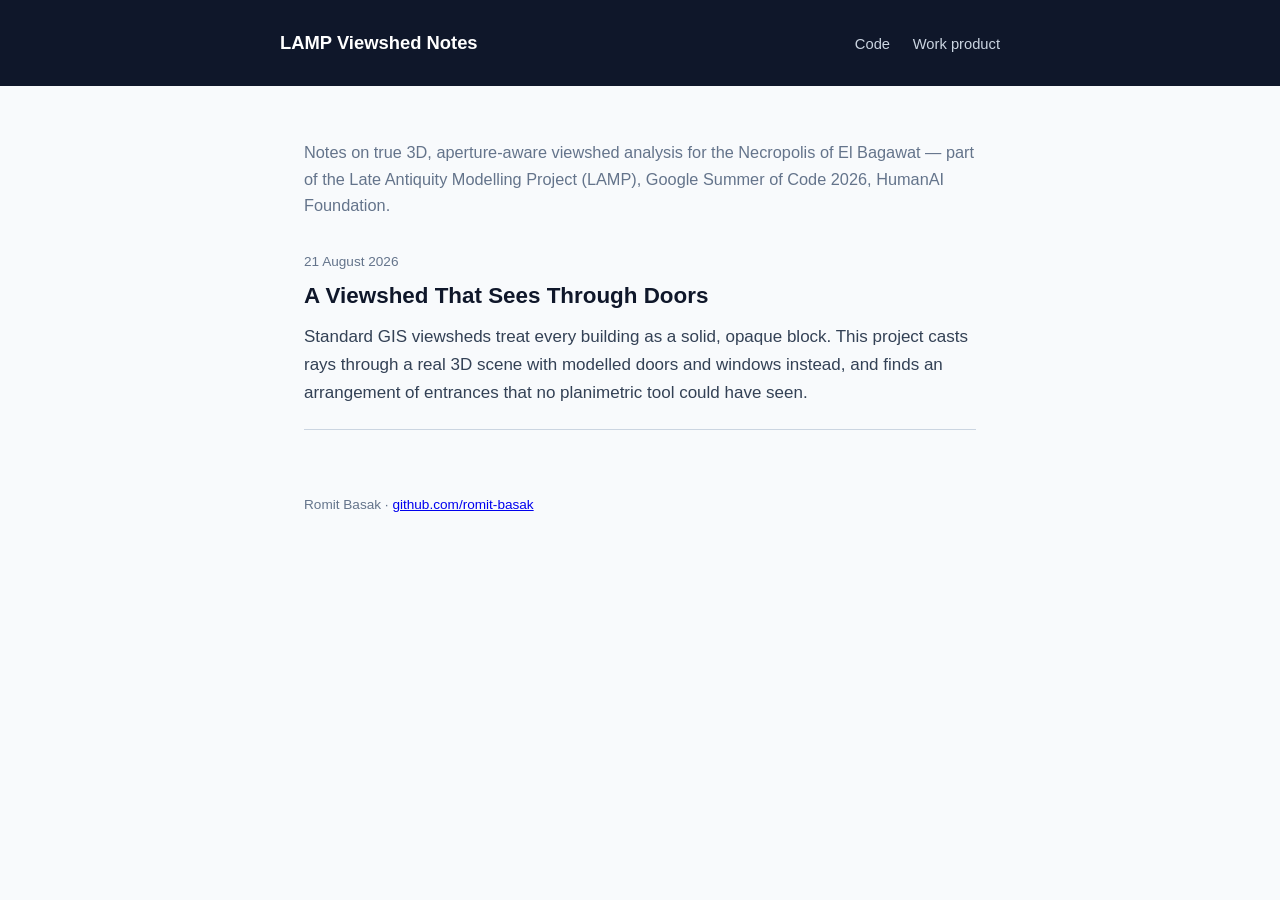
==== index.html @ 641193c7 "Added a GitHub Pages blog site, with a first post on the aperture-aware viewshed engine and its find" ====
<!DOCTYPE html>
<html lang="en">
<head>
<meta charset="utf-8">
<meta name="viewport" content="width=device-width, initial-scale=1">
<title>LAMP Viewshed Notes</title>
<meta name="description" content="Notes on true 3D, aperture-aware viewshed analysis for the Necropolis of El Bagawat — GSoC 2026, Late Antiquity Modelling Project.">
<link rel="stylesheet" href="blog/assets/site.css">
</head>
<body>
<header class="site-header">
  <div class="wrap">
    <a class="brand" href="index.html">LAMP Viewshed Notes</a>
    <nav>
      <a href="https://github.com/romit-basak/LAMP-public">Code</a>
      <a href="https://github.com/romit-basak/LAMP-public/blob/main/GSOC_WORK_PRODUCT.md">Work product</a>
    </nav>
  </div>
</header>

<main>
  <p class="intro">
    Notes on true 3D, aperture-aware viewshed analysis for the
    Necropolis of El Bagawat — part of the Late Antiquity Modelling
    Project (LAMP), Google Summer of Code 2026, HumanAI Foundation.
  </p>

  <ul class="post-list">
    <li class="post-card">
      <time datetime="2026-08-21">21 August 2026</time>
      <h2><a href="blog/GSoC-2026-submission/">A Viewshed That Sees Through Doors</a></h2>
      <p>
        Standard GIS viewsheds treat every building as a solid,
        opaque block. This project casts rays through a real 3D scene
        with modelled doors and windows instead, and finds an
        arrangement of entrances that no planimetric tool could have
        seen.
      </p>
    </li>
  </ul>
</main>

<footer class="site-footer">
  Romit Basak · <a href="https://github.com/romit-basak">github.com/romit-basak</a>
</footer>
</body>
</html>
---- blog/assets/site.css ----
/* Shared styles for the LAMP viewshed blog. Plain CSS, no build step,
   no external font or framework dependency — kept deliberately
   self-contained so the site works from a static file server with
   nothing else in place. */

:root {
  --ink: #0f172a;
  --mute: #64748b;
  --line: #cbd5e1;
  --accent: #f97316;
  --accent-dark: #b45309;
  --accent-bg: #fff7ed;
  --cyan: #0891b2;
  --cyan-dark: #0e7490;
  --paper: #ffffff;
  --canvas: #f8fafc;
  --max-w: 720px;
}

* { box-sizing: border-box; }

html { -webkit-text-size-adjust: 100%; }

body {
  margin: 0;
  background: var(--canvas);
  color: var(--ink);
  font: 17px/1.65 -apple-system, BlinkMacSystemFont, "Segoe UI", Roboto,
        Helvetica, Arial, sans-serif;
}

header.site-header {
  background: var(--ink);
  color: #fff;
  padding: 28px 24px;
}

header.site-header .wrap {
  max-width: var(--max-w);
  margin: 0 auto;
  display: flex;
  align-items: baseline;
  justify-content: space-between;
  gap: 16px;
  flex-wrap: wrap;
}

header.site-header a.brand {
  color: #fff;
  text-decoration: none;
  font-weight: 700;
  font-size: 1.15rem;
}

header.site-header a.brand:hover { text-decoration: underline; }

header.site-header nav a {
  color: #cbd5e1;
  text-decoration: none;
  font-size: 0.92rem;
  margin-left: 18px;
}

header.site-header nav a:hover { color: #fff; }

main {
  max-width: var(--max-w);
  margin: 0 auto;
  padding: 36px 24px 64px;
}

/* ---- index / post-list page ------------------------------------- */

.intro {
  color: var(--mute);
  margin-bottom: 32px;
  font-size: 1.02rem;
}

.post-list { list-style: none; margin: 0; padding: 0; }

.post-card {
  padding: 22px 0;
  border-bottom: 1px solid var(--line);
}

.post-card:first-child { padding-top: 0; }

.post-card time {
  display: block;
  color: var(--mute);
  font-size: 0.85rem;
  margin-bottom: 4px;
}

.post-card h2 {
  margin: 0 0 8px;
  font-size: 1.4rem;
}

.post-card h2 a {
  color: var(--ink);
  text-decoration: none;
}

.post-card h2 a:hover { color: var(--accent-dark); }

.post-card p { margin: 0; color: #334155; }

/* ---- article page ------------------------------------------------ */

article.post > .kicker {
  color: var(--mute);
  font-size: 0.92rem;
  margin-bottom: 4px;
}

article.post h1 {
  margin: 4px 0 2px;
  font-size: 2.1rem;
  line-height: 1.2;
}

article.post .subtitle {
  color: var(--mute);
  font-size: 1.15rem;
  margin: 0 0 22px;
}

article.post figure {
  margin: 28px 0;
}

article.post figure img,
article.post figure svg {
  width: 100%;
  height: auto;
  display: block;
  border: 1px solid var(--line);
  border-radius: 4px;
  background: var(--paper);
}

article.post figure.schematic svg { padding: 12px; }

article.post .schematic-row {
  display: flex;
  gap: 16px;
}

article.post .schematic-item {
  flex: 1 1 0;
  min-width: 0;
}

article.post .schematic-item svg { margin: 0; }

article.post .schematic-title {
  text-align: center;
  font-size: 0.85rem;
  color: var(--mute);
  margin: 8px 0 0;
}

@media (max-width: 560px) {
  article.post .schematic-row { flex-direction: column; }
}

article.post figcaption {
  font-size: 0.85rem;
  color: var(--mute);
  margin-top: 8px;
}

article.post h2 {
  margin: 40px 0 12px;
  font-size: 1.4rem;
  border-top: 1px solid var(--line);
  padding-top: 28px;
}

article.post h2:first-of-type { border-top: none; padding-top: 0; }

article.post p { margin: 0 0 16px; }

article.post a { color: var(--cyan-dark); }

article.post table {
  width: 100%;
  border-collapse: collapse;
  margin: 8px 0 24px;
  font-size: 0.95rem;
}

article.post th, article.post td {
  text-align: left;
  padding: 8px 10px;
  border-bottom: 1px solid var(--line);
}

article.post th { color: var(--mute); font-weight: 600; }

article.post strong { color: var(--ink); }

article.post code {
  background: #eef2f7;
  padding: 1px 5px;
  border-radius: 3px;
  font-size: 0.9em;
}

.callout {
  background: var(--accent-bg);
  border: 1px solid var(--accent);
  border-radius: 6px;
  padding: 16px 20px;
  margin: 20px 0;
}

.callout p:last-child { margin-bottom: 0; }

footer.post-footer {
  margin-top: 48px;
  padding-top: 24px;
  border-top: 1px solid var(--line);
  color: var(--mute);
  font-size: 0.9rem;
}

footer.post-footer a { color: var(--cyan-dark); }

footer.site-footer {
  max-width: var(--max-w);
  margin: 0 auto;
  padding: 0 24px 48px;
  color: var(--mute);
  font-size: 0.85rem;
}

@media (max-width: 480px) {
  main { padding: 24px 16px 48px; }
  article.post h1 { font-size: 1.6rem; }
}
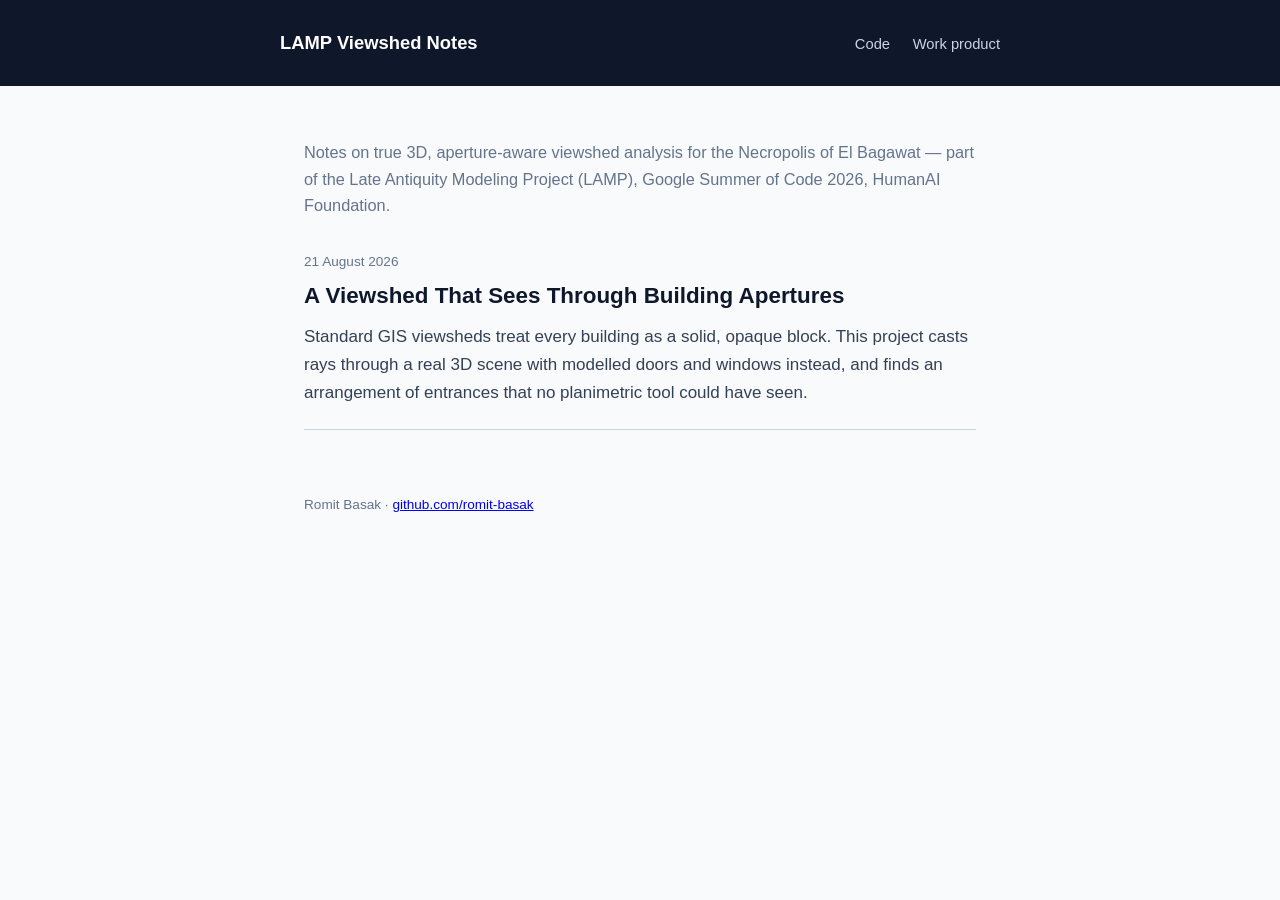
==== commit 84cf50b7: "Applied the mentors' wording corrections, retitled to Building Apertures, and added the co-PI contac" ====
--- a/index.html
+++ b/index.html
@@ -4,7 +4,7 @@
 <meta charset="utf-8">
 <meta name="viewport" content="width=device-width, initial-scale=1">
 <title>LAMP Viewshed Notes</title>
-<meta name="description" content="Notes on true 3D, aperture-aware viewshed analysis for the Necropolis of El Bagawat — GSoC 2026, Late Antiquity Modelling Project.">
+<meta name="description" content="Notes on true 3D, aperture-aware viewshed analysis for the Necropolis of El Bagawat — GSoC 2026, Late Antiquity Modeling Project.">
 <link rel="stylesheet" href="blog/assets/site.css">
 </head>
 <body>
@@ -21,14 +21,14 @@
 <main>
   <p class="intro">
     Notes on true 3D, aperture-aware viewshed analysis for the
-    Necropolis of El Bagawat — part of the Late Antiquity Modelling
+    Necropolis of El Bagawat — part of the Late Antiquity Modeling
     Project (LAMP), Google Summer of Code 2026, HumanAI Foundation.
   </p>
 
   <ul class="post-list">
     <li class="post-card">
       <time datetime="2026-08-21">21 August 2026</time>
-      <h2><a href="blog/GSoC-2026-submission/">A Viewshed That Sees Through Doors</a></h2>
+      <h2><a href="blog/a-viewshed-that-sees-through-doors/">A Viewshed That Sees Through Building Apertures</a></h2>
       <p>
         Standard GIS viewsheds treat every building as a solid,
         opaque block. This project casts rays through a real 3D scene
--- a/blog/assets/site.css
+++ b/blog/assets/site.css
@@ -127,6 +127,39 @@
   margin: 0 0 22px;
 }
 
+.byline-row {
+  display: flex;
+  align-items: center;
+  justify-content: space-between;
+  gap: 16px;
+  margin: 0 0 26px;
+  flex-wrap: wrap;
+}
+
+.byline-author {
+  display: flex;
+  align-items: center;
+  gap: 10px;
+}
+
+.byline-author .avatar {
+  width: 34px;
+  height: 34px;
+  border-radius: 50%;
+  object-fit: cover;
+  display: block;
+  border: 1px solid #000;
+}
+
+.byline-author span {
+  font-weight: 600;
+  color: var(--ink);
+  font-size: 0.95rem;
+  line-height: 1;
+}
+
+.byline-row .program-badge { height: 34px; width: auto; display: block; }
+
 article.post figure {
   margin: 28px 0;
 }
